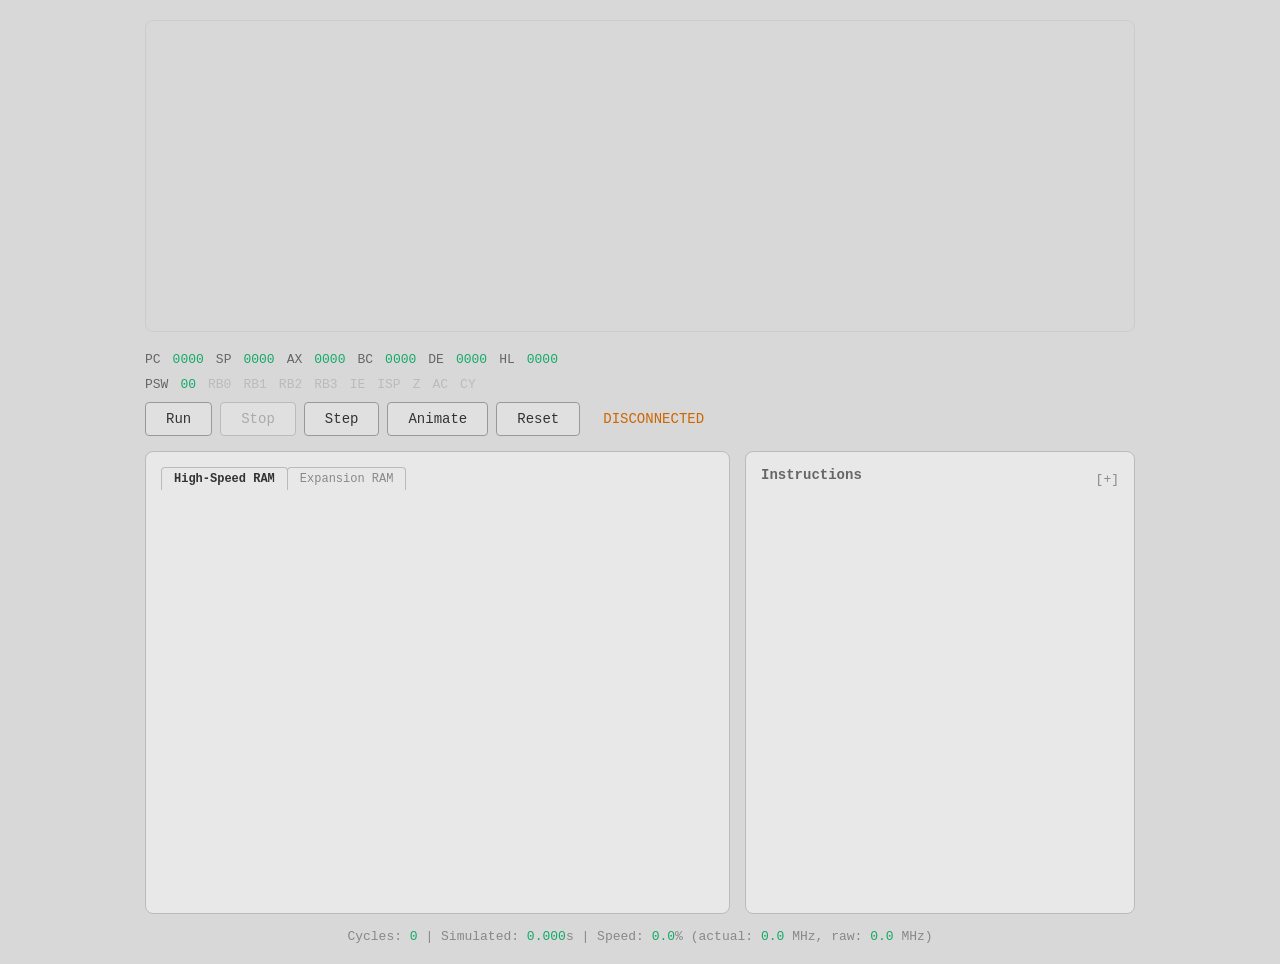
==== index.html @ a91991e8 "Initial import" ====
<!DOCTYPE html>
<html>
<head>
<meta charset="utf-8">
<title>Premium 5 Radio Emulator</title>
<style>
* { margin: 0; padding: 0; box-sizing: border-box; }
body {
    font-family: 'Courier New', monospace;
    background: #d8d8d8;
    color: #222;
    padding: 20px;
}
h1 {
    color: #333;
    font-size: 18px;
    margin-bottom: 15px;
}
.container {
    max-width: 990px;
    margin: 0 auto;
}

/* Radio faceplate */
.radio-panel {
    margin-bottom: 15px;
}
.radio-canvas {
    width: 100%;
    image-rendering: pixelated;
    border-radius: 8px;
    border: 1px solid #ccc;
}

/* Register bar */
.reg-bar {
    font-size: 13px;
    margin-bottom: 10px;
    display: flex;
    gap: 12px;
    align-items: center;
}

/* Controls */
.controls {
    margin-bottom: 15px;
    display: flex;
    align-items: center;
}
.controls button {
    font-family: 'Courier New', monospace;
    font-size: 14px;
    padding: 8px 20px;
    margin-right: 8px;
    background: #e0e0e0;
    color: #333;
    border: 1px solid #999;
    border-radius: 4px;
    cursor: pointer;
}
.controls button:hover { background: #ccc; }
.controls button:disabled { color: #aaa; border-color: #bbb; cursor: default; }
.controls button:disabled:hover { background: #e0e0e0; }
.status-text {
    display: inline-block;
    margin-left: 15px;
    font-size: 14px;
}
.speed-control {
    display: inline-block;
    margin-left: auto;
    font-size: 13px;
    color: #666;
    vertical-align: middle;
}
.speed-control input[type="range"] {
    width: 120px;
    vertical-align: middle;
    margin: 0 6px;
    accent-color: #999;
}
.status-running { color: #2a2; }
.status-stopped { color: #c60; }

/* Info panels */
.info-row {
    display: grid;
    grid-template-columns: 3fr 2fr;
    gap: 15px;
    margin-bottom: 15px;
}
.info-row .panel {
    min-width: 0;
}
.panel {
    background: #e8e8e8;
    border: 1px solid #bbb;
    border-radius: 8px;
    padding: 15px;
}

/* Registers */
.reg-grid {
    display: grid;
    grid-template-columns: repeat(2, 1fr);
    gap: 8px;
}
.reg-item {
    font-size: 14px;
}
.reg-name { color: #666; }
.reg-value { color: #1a6; }
.flags {
    margin-top: 10px;
    font-size: 14px;
}
.flag-set { color: #1a6; font-weight: bold; }
.flag-clear { color: #bbb; }

/* Headings */
.panel h2 {
    font-size: 14px;
    color: #666;
    margin-bottom: 8px;
}
.panel-header {
    display: flex;
    justify-content: space-between;
    align-items: center;
}
.expand-btn {
    font-size: 13px;
    color: #888;
    background: none;
    border: none;
    cursor: pointer;
    font-family: 'Courier New', monospace;
}
.expand-btn:hover { color: #333; }

/* Disassembly */
.disasm-listing {
    font-size: 13px;
    line-height: 1.5;
}
.disasm-line { color: #333; }
.disasm-line-current { color: #333; font-weight: bold; background: #c4d5e0; }
.disasm-addr { color: #888; }
.disasm-hex { color: #999; display: inline-block; width: 12ch; }
.disasm-inst { }

/* Listing view */
.listing-view {
    font-size: 12px;
    line-height: 1.4;
    white-space: pre;
    overflow-y: auto;
    overflow-x: hidden;
    display: none;
    height: 400px;
    scrollbar-width: none;
}
.listing-view::-webkit-scrollbar { display: none; }
.listing-line, .listing-line-current { display: block; }
.listing-line { color: #555; }
.listing-line-current { color: #333; font-weight: bold; background: #c4d5e0; }

/* Tabs */
.tab-bar {
    display: flex;
    gap: 0;
    margin-bottom: 8px;
}
.tab-bar button {
    font-family: 'Courier New', monospace;
    font-size: 12px;
    padding: 4px 12px;
    background: transparent;
    color: #888;
    border: 1px solid #bbb;
    border-bottom: none;
    border-radius: 4px 4px 0 0;
    cursor: pointer;
    margin-right: -1px;
}
.tab-bar button.active {
    background: #e8e8e8;
    color: #333;
    font-weight: bold;
}
.tab-content { display: none; }
.tab-content.active { display: block; }
.tab-body {
    height: 400px;
    overflow-x: auto;
    overflow-y: auto;
}

/* RAM dump */
.ram-dump {
    font-size: 13px;
    line-height: 1.4;
    overflow-y: scroll;
    height: 100%;
    white-space: pre;
}
.ram-addr { color: #888; }
.ram-byte { color: #333; transition: background-color 1s; }
.ram-ascii-byte { color: #1a6; transition: background-color 1s; }

/* Status bar */
.status-bar {
    font-size: 13px;
    color: #888;
    margin-top: 5px;
    text-align: center;
}
.cycles-value { color: #1a6; }
</style>
</head>
<body>
<div class="container">
    <div class="radio-panel">
        <canvas class="radio-canvas" id="radio-canvas" width="860" height="270"></canvas>
    </div>

    <div class="reg-bar">
        <span class="reg-name">PC </span><span class="reg-value" id="reg-pc2">0000</span>
        <span class="reg-name">SP </span><span class="reg-value" id="reg-sp2">0000</span>
        <span class="reg-name">AX </span><span class="reg-value" id="reg-ax2">0000</span>
        <span class="reg-name">BC </span><span class="reg-value" id="reg-bc2">0000</span>
        <span class="reg-name">DE </span><span class="reg-value" id="reg-de2">0000</span>
        <span class="reg-name">HL </span><span class="reg-value" id="reg-hl2">0000</span>
    </div>
    <div class="reg-bar">
        <span class="reg-name">PSW </span><span class="reg-value" id="reg-psw2">00</span>
        <span id="rb-0" class="flag-clear">RB0</span>
        <span id="rb-1" class="flag-clear">RB1</span>
        <span id="rb-2" class="flag-clear">RB2</span>
        <span id="rb-3" class="flag-clear">RB3</span>
        <span id="flag-ie2" class="flag-clear">IE</span>
        <span id="flag-isp2" class="flag-clear">ISP</span>
        <span id="flag-z2" class="flag-clear">Z</span>
        <span id="flag-ac2" class="flag-clear">AC</span>
        <span id="flag-cy2" class="flag-clear">CY</span>
    </div>

    <div class="controls">
        <button id="btn-start" onclick="sendCmd('start')">Run</button>
        <button id="btn-stop" onclick="sendCmd('stop')" disabled>Stop</button>
        <button id="btn-step" onclick="sendCmd('step')">Step</button>
        <button id="btn-animate" onclick="toggleAnimate()">Animate</button>
        <button id="btn-reset" onclick="sendCmd('reset')">Reset</button>
        <span class="status-text status-stopped" id="status">STOPPED</span>
        <span class="speed-control" id="animate-speed" style="display:none">
            Speed <input type="range" id="speed-slider" min="50" max="500" step="50" value="200"
                oninput="setAnimateSpeed(this.value)"><span id="speed-label">200ms</span>
        </span>
    </div>

    <div class="info-row">
        <div class="panel" id="panel-left">
            <div class="tab-bar">
                <button class="active" onclick="switchTab('hs-ram')">High-Speed RAM</button>
                <button onclick="switchTab('exp-ram')">Expansion RAM</button>
            </div>
            <div class="tab-body">
                <div class="tab-content active" id="tab-hs-ram">
                    <div class="ram-dump" id="ram-hs"></div>
                </div>
                <div class="tab-content" id="tab-exp-ram">
                    <div class="ram-dump" id="ram-exp"></div>
                </div>
            </div>
        </div>

        <div class="panel" id="panel-instructions">
            <div class="panel-header">
                <h2>Instructions</h2>
                <button class="expand-btn" id="expand-btn" onclick="toggleExpand()">[+]</button>
            </div>
            <div class="disasm-listing" id="disasm-listing"></div>
            <div class="listing-view" id="listing-view"></div>
        </div>
    </div>

    <div class="status-bar">
        Cycles: <span class="cycles-value" id="cycles">0</span>
        | Simulated: <span class="cycles-value" id="sim-time">0.000</span>s
        | Speed: <span class="cycles-value" id="speed-pct">0.0</span>% (actual: <span class="cycles-value" id="real-mhz">0.0</span> MHz, raw: <span class="cycles-value" id="potential-mhz">0.0</span> MHz)
    </div>
</div>

<script>
const ws = new WebSocket('ws://localhost:8765');
let isRunning = false;
let lstData = null;

fetch('listing.json').then(r => r.json()).then(data => {
    lstData = data;
    console.log('Listing loaded:', data.lines.length, 'lines, keys:', Object.keys(data));
}).catch(e => console.error('Failed to load listing:', e));

function hex16(n) { return n.toString(16).toUpperCase().padStart(4, '0'); }
function hex8(n) { return n.toString(16).toUpperCase().padStart(2, '0'); }

const ramState = {};

const BYTES_PER_ROW = 16;

function initRam(id, size, baseAddr) {
    const el = document.getElementById(id);
    ramState[id] = { prev: null, baseAddr: baseAddr };
    const lines = [];
    for (let row = 0; row < size; row += BYTES_PER_ROW) {
        let line = '<span class="ram-addr">' + hex16(baseAddr + row) + '</span>  ';
        for (let col = 0; col < BYTES_PER_ROW && row + col < size; col++) {
            line += '<span class="ram-byte" id="' + id + '-h-' + (row+col) + '">00</span> ';
        }
        line += ' ';
        for (let col = 0; col < BYTES_PER_ROW && row + col < size; col++) {
            line += '<span class="ram-ascii-byte" id="' + id + '-a-' + (row+col) + '">.</span>';
        }
        lines.push(line);
    }
    el.innerHTML = lines.join('\n');
}

function updateRam(id, hexStr) {
    const st = ramState[id];
    const prev = st.prev;
    for (let i = 0; i < hexStr.length; i += 2) {
        const byteIdx = i / 2;
        const cur = hexStr.slice(i, i + 2);
        if (prev !== null && cur !== prev.slice(i, i + 2)) {
            const hSpan = document.getElementById(id + '-h-' + byteIdx);
            const aSpan = document.getElementById(id + '-a-' + byteIdx);
            // Update content
            hSpan.textContent = cur;
            const b = parseInt(cur, 16);
            aSpan.textContent = (b >= 0x20 && b <= 0x7E) ? String.fromCharCode(b) : '.';
            // Flash: reset transition, set bright, reflow, fade
            hSpan.style.transition = 'none';
            aSpan.style.transition = 'none';
            hSpan.style.backgroundColor = '#fc0';
            aSpan.style.backgroundColor = '#fc0';
            hSpan.offsetHeight;
            hSpan.style.transition = 'background-color 1s';
            aSpan.style.transition = 'background-color 1s';
            hSpan.style.backgroundColor = '';
            aSpan.style.backgroundColor = '';
        } else if (prev === null) {
            // First update: set content without flash
            const hSpan = document.getElementById(id + '-h-' + byteIdx);
            const aSpan = document.getElementById(id + '-a-' + byteIdx);
            hSpan.textContent = cur;
            const b = parseInt(cur, 16);
            aSpan.textContent = (b >= 0x20 && b <= 0x7E) ? String.fromCharCode(b) : '.';
        }
    }
    st.prev = hexStr;
}

const IMG_W = 860;
const IMG_H = 270;
const radioCanvas = document.getElementById('radio-canvas');
const radioCtx = radioCanvas.getContext('2d');
const bgCanvas = document.createElement('canvas');
bgCanvas.width = IMG_W;
bgCanvas.height = IMG_H;
const bgCtx = bgCanvas.getContext('2d');
const bgImg = new Image();
let bgReady = false;
let lastState = null;
bgImg.onload = function() {
    bgCtx.drawImage(bgImg, 0, 0);
    bgReady = true;
    if (lastState) drawRadio(lastState.display_pixels, lastState.led);
};
bgImg.src = 'front.jpg';

const HIT_REGIONS = [
    // uPD16432B key scan buttons: [byte_index, bit_mask]
    {name: 'mid',        x: 15,  y: 16,  w: 52,  h: 57,  key: [1, 0x40]},
    {name: 'bass',       x: 15,  y: 77,  w: 52,  h: 57,  key: [1, 0x20]},
    {name: 'treb',       x: 143, y: 16,  w: 57,  h: 57,  key: [1, 0x80]},
    {name: 'fb',         x: 143, y: 77,  w: 57,  h: 57,  key: [1, 0x10]},
    {name: 'tape_side',  x: 271, y: 39,  w: 59,  h: 60,  key: [1, 0x01]},
    {name: 'seek_down',  x: 59,  y: 143, w: 65,  h: 54,  key: [2, 0x20]},
    {name: 'seek_up',    x: 128, y: 143, w: 70,  h: 54,  key: [2, 0x40]},
    {name: 'tune_down',  x: 659, y: 143, w: 69,  h: 55,  key: [3, 0x04]},
    {name: 'tune_up',    x: 732, y: 143, w: 69,  h: 55,  key: [3, 0x02]},
    {name: 'scan',       x: 711, y: 35,  w: 80,  h: 80,  key: [3, 0x08]},
    {name: 'fm',         x: 659, y: 18,  w: 50,  h: 57,  key: [2, 0x80]},
    {name: 'cd',         x: 659, y: 79,  w: 50,  h: 57,  key: [2, 0x08]},
    {name: 'am',         x: 793, y: 18,  w: 54,  h: 56,  key: [3, 0x80]},
    {name: 'tape',       x: 793, y: 78,  w: 54,  h: 57,  key: [1, 0x08]},
    {name: 'preset_1',   x: 130, y: 213, w: 96,  h: 44,  key: [2, 0x04]},
    {name: 'preset_2',   x: 230, y: 213, w: 96,  h: 44,  key: [2, 0x02]},
    {name: 'preset_3',   x: 331, y: 213, w: 96,  h: 44,  key: [2, 0x01]},
    {name: 'preset_4',   x: 432, y: 213, w: 96,  h: 44,  key: [3, 0x10]},
    {name: 'preset_5',   x: 532, y: 213, w: 96,  h: 44,  key: [3, 0x20]},
    {name: 'preset_6',   x: 632, y: 213, w: 97,  h: 44,  key: [3, 0x40]},
    {name: 'mix',        x: 780, y: 213, w: 65,  h: 44,  key: [3, 0x01]},
    // Non-uPD16432B controls (directly wired to GPIO or not buttons)
    {name: 'power',      x: 16,  y: 213, w: 67,  h: 44},
    // {name: 'stop_eject', x: 209, y: 39,  w: 59,  h: 60},
    // {name: 'volume',     x: 69,  y: 34,  w: 72,  h: 82},
    // {name: 'cassette',   x: 353, y: 39,  w: 298, h: 62},
    // {name: 'lcd',        x: 230, y: 145, w: 400, h: 50},
    // {name: 'alarm_led',  x: 96,  y: 224, w: 19,  h: 21},
];

let clickHighlight = null;
let clickHighlightTimer = null;

function hitTest(e) {
    const scaleX = IMG_W / radioCanvas.clientWidth;
    const scaleY = IMG_H / radioCanvas.clientHeight;
    const nx = e.offsetX * scaleX;
    const ny = e.offsetY * scaleY;
    for (const r of HIT_REGIONS) {
        if (nx >= r.x && nx < r.x + r.w && ny >= r.y && ny < r.y + r.h) {
            return r;
        }
    }
    return null;
}

let activeButton = null;

radioCanvas.addEventListener('mousedown', function(e) {
    const r = hitTest(e);
    if (r) {
        activeButton = r;
        clickHighlight = {x: r.x, y: r.y, w: r.w, h: r.h, alpha: 1.0};
        if (clickHighlightTimer) { clearInterval(clickHighlightTimer); clickHighlightTimer = null; }
        if (lastState) drawRadio(lastState.display_pixels, lastState.led);
        if (r.name === 'power') {
            sendCmd('power_key');
        } else if (r.key) {
            ws.send(JSON.stringify({action: 'key_down', byte: r.key[0], mask: r.key[1]}));
        }
        console.log('Button down: ' + r.name);
    }
});

window.addEventListener('mouseup', function(e) {
    if (activeButton) {
        if (activeButton.key) {
            ws.send(JSON.stringify({action: 'key_up', byte: activeButton.key[0], mask: activeButton.key[1]}));
        }
        console.log('Button up: ' + activeButton.name);
        activeButton = null;
        if (clickHighlightTimer) clearInterval(clickHighlightTimer);
        clickHighlightTimer = setInterval(function() {
            clickHighlight.alpha -= 0.1;
            if (clickHighlight.alpha <= 0) {
                clickHighlight = null;
                clearInterval(clickHighlightTimer);
                clickHighlightTimer = null;
            }
            if (lastState) drawRadio(lastState.display_pixels, lastState.led);
        }, 50);
    }
});

const CHAR_COLS = 5;
const CHAR_ROWS = 7;
const LCD_FG = '#2d2d2d';
const LCD_Y = 150;

// small char: 5 cols * (3+1) - 1 = 19px wide
// large char: 5 cols * (5+1) - 1 = 29px wide
const CHARS = [
    // group 1: mode/preset (small, 22px apart)
    { x: 268, px: 3, color: LCD_FG },
    { x: 290, px: 3, color: LCD_FG },
    { x: 312, px: 3, color: LCD_FG },
    { x: 334, px: 3, color: LCD_FG },
    // group 2: freq integer (large, 33px apart)
    { x: 362, px: 5, color: LCD_FG },
    { x: 395, px: 5, color: LCD_FG },
    { x: 428, px: 5, color: LCD_FG },
    // group 3: freq decimal + unit (large, 33px apart)
    { x: 468, px: 5, color: LCD_FG },
    { x: 501, px: 5, color: LCD_FG },
    { x: 534, px: 5, color: LCD_FG },
    { x: 567, px: 5, color: LCD_FG },
];

const DOT = { x: 460, y: 185, size: 5 };

const LED_X = 104;
const LED_Y = 234;
const LED_R = 4;

function drawRadio(hexStr, ledOn) {
    if (!bgReady) return;
    radioCtx.drawImage(bgCanvas, 0, 0);

    // LCD characters
    const bigPx = 5;
    const pxGap = 1;
    const bigH = CHAR_ROWS * (bigPx + pxGap) - pxGap;
    for (let ch = 0; ch < CHARS.length; ch++) {
        const c = CHARS[ch];
        const charH = CHAR_ROWS * (c.px + pxGap) - pxGap;
        const yOff = LCD_Y + (bigH - charH);
        radioCtx.fillStyle = c.color;
        const byteBase = ch * CHAR_ROWS * 2;
        for (let row = 0; row < CHAR_ROWS; row++) {
            const byteIdx = byteBase + row * 2;
            const byte = parseInt(hexStr.slice(byteIdx, byteIdx + 2), 16);
            const pixels = byte & 0x1F;
            for (let col = 0; col < CHAR_COLS; col++) {
                if ((pixels >> (4 - col)) & 1) {
                    radioCtx.fillRect(
                        c.x + col * (c.px + pxGap),
                        yOff + row * (c.px + pxGap),
                        c.px, c.px);
                }
            }
        }
    }

    // Decimal point pictograph (TODO: driven by pictograph RAM)
    //radioCtx.fillStyle = LCD_FG;
    //radioCtx.fillRect(DOT.x, DOT.y, DOT.size, DOT.size);

    // Button click highlight
    if (clickHighlight) {
        radioCtx.strokeStyle = 'rgba(0, 200, 0, ' + clickHighlight.alpha + ')';
        radioCtx.lineWidth = 3;
        radioCtx.strokeRect(clickHighlight.x, clickHighlight.y,
                            clickHighlight.w, clickHighlight.h);
    }

    // LED
    if (ledOn) {
        radioCtx.beginPath();
        radioCtx.arc(LED_X, LED_Y, LED_R, 0, 2 * Math.PI);
        radioCtx.fillStyle = '#ff3300';
        radioCtx.fill();
        radioCtx.shadowColor = '#ff3300';
        radioCtx.shadowBlur = 10;
        radioCtx.fill();
        radioCtx.shadowBlur = 0;
    }
}

function updateUI(state) {
    // Display + LED
    lastState = state;
    drawRadio(state.display_pixels, state.led);

    // Registers
    document.getElementById('reg-pc2').textContent = hex16(state.pc);
    document.getElementById('reg-sp2').textContent = hex16(state.sp);
    document.getElementById('reg-ax2').textContent = hex16(state.ax);
    document.getElementById('reg-bc2').textContent = hex16(state.bc);
    document.getElementById('reg-de2').textContent = hex16(state.de);
    document.getElementById('reg-hl2').textContent = hex16(state.hl);
    document.getElementById('reg-psw2').textContent = hex8(state.psw);
    for (let i = 0; i < 4; i++) {
        document.getElementById('rb-' + i).className = (state.rb === i) ? 'flag-set' : 'flag-clear';
    }

    // Flags
    for (const flag of ['ie', 'isp', 'z', 'ac', 'cy']) {
        const el = document.getElementById('flag-' + flag + '2');
        el.className = state[flag] ? 'flag-set' : 'flag-clear';
    }

    // Disassembly (20 history + 1 current = 21 lines)
    const disasmListing = document.getElementById('disasm-listing');
    const totalLines = 21;
    const blanks = totalLines - state.disasm_history.length - 1;
    const lines = [];
    for (let i = 0; i < blanks; i++) {
        lines.push('<div class="disasm-line">&nbsp;</div>');
    }
    state.disasm_history.forEach(line => {
        lines.push('<div class="disasm-line">' +
            '<span class="disasm-addr">' + hex16(line.addr) + '</span> ' +
            '<span class="disasm-hex">' + line.hex + '</span> ' +
            '<span class="disasm-inst">' + line.inst + '</span></div>');
    });
    const cur = state.disasm_current;
    lines.push('<div class="disasm-line-current">' +
        '<span class="disasm-addr">' + hex16(cur.addr) + '</span> ' +
        '<span class="disasm-hex">' + cur.hex + '</span> ' +
        '<span class="disasm-inst">' + cur.inst + '</span></div>');
    disasmListing.innerHTML = lines.join('');

    // Listing view (when expanded)
    if (expanded) {
        const listingEl = document.getElementById('listing-view');
        try {
            if (!lstData) {
                listingEl.textContent = 'Loading listing...';
            } else {
                const addrKey = String(state.pc);
                const targetLine = lstData.addr_to_line[addrKey];
                if (targetLine) {
                    const contextBefore = 20;
                    const contextAfter = 40;
                    const startLine = Math.max(1, targetLine - contextBefore);
                    const endLine = Math.min(lstData.lines.length, targetLine + contextAfter);
                    const html = [];
                    for (let i = startLine; i <= endLine; i++) {
                        const text = lstData.lines[i - 1];
                        const escaped = text.replace(/&/g, '&amp;').replace(/</g, '&lt;');
                        const cls = (i === targetLine) ? 'listing-line-current' : 'listing-line';
                        html.push('<span class="' + cls + '">' + escaped + '</span>');
                    }
                    listingEl.innerHTML = html.join('');
                    const currentEl = listingEl.querySelector('.listing-line-current');
                    if (currentEl) {
                        currentEl.scrollIntoView({block: 'center', behavior: 'auto'});
                    }
                } else {
                    listingEl.textContent = 'No listing for PC=0x' + hex16(state.pc);
                }
            }
        } catch(e) {
            listingEl.textContent = 'ERROR: ' + e.message;
        }
    }

    // Cycles
    document.getElementById('cycles').textContent = state.total_cycles.toLocaleString();
    document.getElementById('sim-time').textContent = (state.total_cycles / 4190000).toFixed(3);
    document.getElementById('speed-pct').textContent = (state.real_mhz / 4.19 * 100).toFixed(1);
    document.getElementById('real-mhz').textContent = state.real_mhz.toFixed(2);
    document.getElementById('potential-mhz').textContent = state.potential_mhz.toFixed(2);

    // RAM
    updateRam('ram-exp', state.exp_ram);
    updateRam('ram-hs', state.hs_ram);

    // Controls
    isRunning = state.running;
    document.getElementById('btn-start').disabled = isRunning;
    document.getElementById('btn-stop').disabled = false;
    document.getElementById('btn-step').disabled = false;
    const statusEl = document.getElementById('status');
    const statusText = isRunning ? 'RUNNING' : (animateTimer ? 'ANIMATE' : 'STOPPED');
    const statusClass = (isRunning || animateTimer) ? 'status-running' : 'status-stopped';
    statusEl.textContent = statusText;
    statusEl.className = 'status-text ' + statusClass;
}

ws.onmessage = function(event) {
    updateUI(JSON.parse(event.data));
};

ws.onopen = function() {
    initRam('ram-exp', 2048, 0xF000);
    initRam('ram-hs', 992, 0xFB00);
    sendCmd('stop');
};

ws.onclose = function() {
    document.getElementById('status').textContent = 'DISCONNECTED';
    document.getElementById('status').className = 'status-text status-stopped';
};

function sendCmd(action) {
    if ((action === 'start' || action === 'step') && animateTimer) {
        stopAnimate();
    }
    if (action === 'stop' && animateTimer) {
        stopAnimate();
    }
    if (action === 'step' && isRunning) {
        ws.send(JSON.stringify({action: 'stop'}));
    }
    ws.send(JSON.stringify({action: action}));
}

function switchTab(name) {
    document.querySelectorAll('.tab-content').forEach(el => el.classList.remove('active'));
    document.querySelectorAll('.tab-bar button').forEach(el => el.classList.remove('active'));
    document.getElementById('tab-' + name).classList.add('active');
    event.target.classList.add('active');
}

let expanded = false;
function toggleExpand() {
    expanded = !expanded;
    const left = document.getElementById('panel-left');
    const row = document.querySelector('.info-row');
    const btn = document.getElementById('expand-btn');
    const disasmEl = document.getElementById('disasm-listing');
    const listingEl = document.getElementById('listing-view');
    const heading = document.querySelector('#panel-instructions h2');
    if (expanded) {
        left.style.display = 'none';
        row.style.gridTemplateColumns = '1fr';
        btn.textContent = '[-]';
        disasmEl.style.display = 'none';
        listingEl.style.display = 'block';
        heading.textContent = 'Listing';
    } else {
        left.style.display = '';
        row.style.gridTemplateColumns = '3fr 2fr';
        btn.textContent = '[+]';
        disasmEl.style.display = '';
        listingEl.style.display = 'none';
        heading.textContent = 'Instructions';
    }
    sendCmd('state');
}

let animateTimer = null;
let animateMs = 200;

function startAnimate() {
    if (animateTimer) clearInterval(animateTimer);
    animateTimer = setInterval(() => ws.send(JSON.stringify({action: 'step'})), animateMs);
}

function stopAnimate() {
    if (animateTimer) {
        clearInterval(animateTimer);
        animateTimer = null;
    }
    document.getElementById('btn-animate').style.borderColor = '';
    document.getElementById('animate-speed').style.display = 'none';
}

function toggleAnimate() {
    if (animateTimer) return;
    if (isRunning) sendCmd('stop');
    startAnimate();
    document.getElementById('btn-animate').style.borderColor = '#2a2';
    document.getElementById('animate-speed').style.display = '';
}

function setAnimateSpeed(val) {
    animateMs = parseInt(val);
    document.getElementById('speed-label').textContent = animateMs + 'ms';
    if (animateTimer) startAnimate();
}
</script>
</body>
</html>
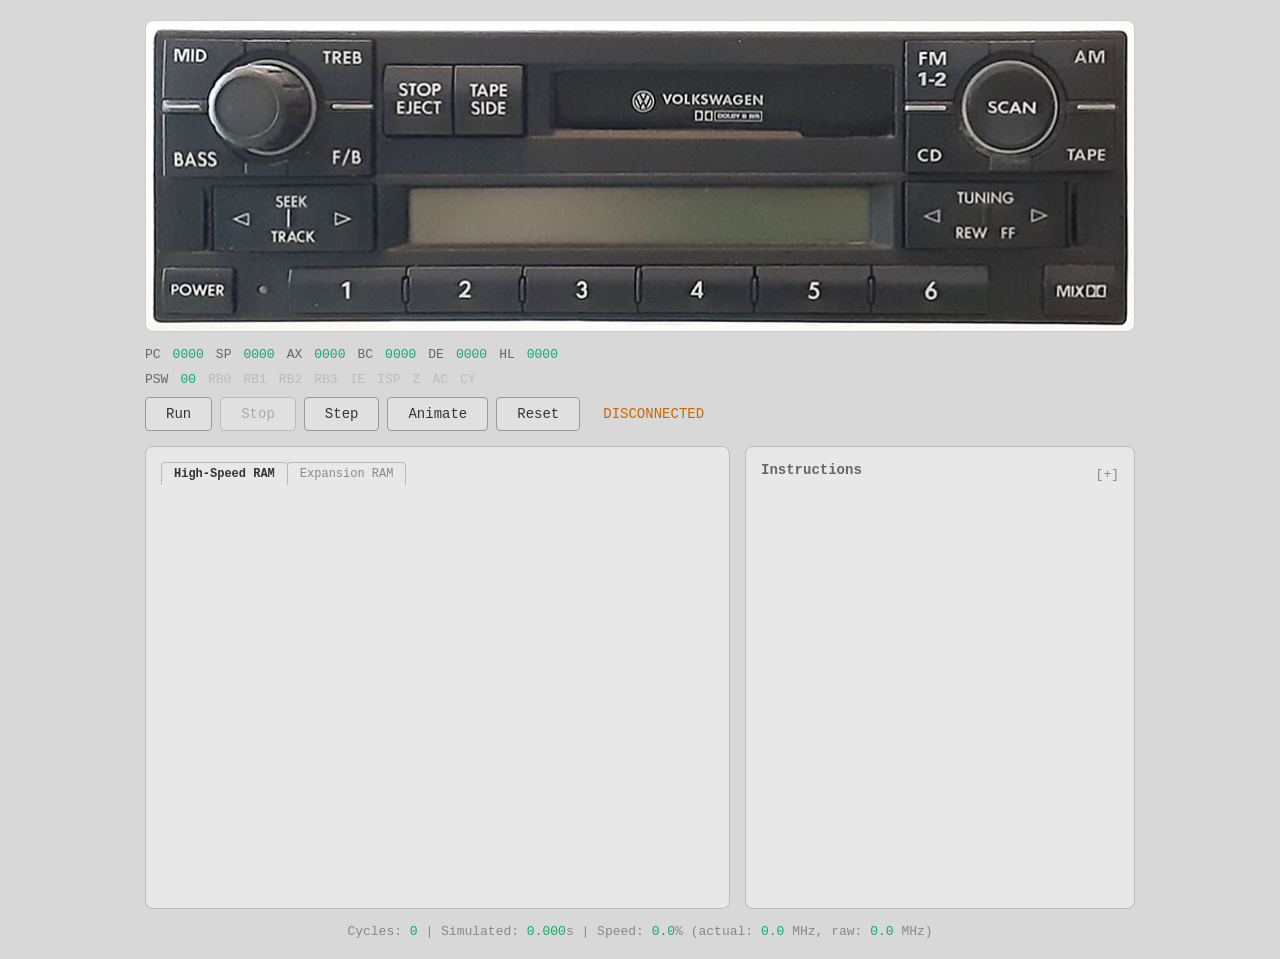
==== commit a8cbff5c: "Refactor buttons to objects that can be enabled/disabled" ====
--- a/index.html
+++ b/index.html
@@ -3,225 +3,14 @@
 <head>
 <meta charset="utf-8">
 <title>Premium 5 Radio Emulator</title>
-<style>
-* { margin: 0; padding: 0; box-sizing: border-box; }
-body {
-    font-family: 'Courier New', monospace;
-    background: #d8d8d8;
-    color: #222;
-    padding: 20px;
-}
-h1 {
-    color: #333;
-    font-size: 18px;
-    margin-bottom: 15px;
-}
-.container {
-    max-width: 990px;
-    margin: 0 auto;
-}
-
-/* Radio faceplate */
-.radio-panel {
-    margin-bottom: 15px;
-}
-.radio-canvas {
-    width: 100%;
-    image-rendering: pixelated;
-    border-radius: 8px;
-    border: 1px solid #ccc;
-}
-
-/* Register bar */
-.reg-bar {
-    font-size: 13px;
-    margin-bottom: 10px;
-    display: flex;
-    gap: 12px;
-    align-items: center;
-}
-
-/* Controls */
-.controls {
-    margin-bottom: 15px;
-    display: flex;
-    align-items: center;
-}
-.controls button {
-    font-family: 'Courier New', monospace;
-    font-size: 14px;
-    padding: 8px 20px;
-    margin-right: 8px;
-    background: #e0e0e0;
-    color: #333;
-    border: 1px solid #999;
-    border-radius: 4px;
-    cursor: pointer;
-}
-.controls button:hover { background: #ccc; }
-.controls button:disabled { color: #aaa; border-color: #bbb; cursor: default; }
-.controls button:disabled:hover { background: #e0e0e0; }
-.status-text {
-    display: inline-block;
-    margin-left: 15px;
-    font-size: 14px;
-}
-.speed-control {
-    display: inline-block;
-    margin-left: auto;
-    font-size: 13px;
-    color: #666;
-    vertical-align: middle;
-}
-.speed-control input[type="range"] {
-    width: 120px;
-    vertical-align: middle;
-    margin: 0 6px;
-    accent-color: #999;
-}
-.status-running { color: #2a2; }
-.status-stopped { color: #c60; }
-
-/* Info panels */
-.info-row {
-    display: grid;
-    grid-template-columns: 3fr 2fr;
-    gap: 15px;
-    margin-bottom: 15px;
-}
-.info-row .panel {
-    min-width: 0;
-}
-.panel {
-    background: #e8e8e8;
-    border: 1px solid #bbb;
-    border-radius: 8px;
-    padding: 15px;
-}
-
-/* Registers */
-.reg-grid {
-    display: grid;
-    grid-template-columns: repeat(2, 1fr);
-    gap: 8px;
-}
-.reg-item {
-    font-size: 14px;
-}
-.reg-name { color: #666; }
-.reg-value { color: #1a6; }
-.flags {
-    margin-top: 10px;
-    font-size: 14px;
-}
-.flag-set { color: #1a6; font-weight: bold; }
-.flag-clear { color: #bbb; }
-
-/* Headings */
-.panel h2 {
-    font-size: 14px;
-    color: #666;
-    margin-bottom: 8px;
-}
-.panel-header {
-    display: flex;
-    justify-content: space-between;
-    align-items: center;
-}
-.expand-btn {
-    font-size: 13px;
-    color: #888;
-    background: none;
-    border: none;
-    cursor: pointer;
-    font-family: 'Courier New', monospace;
-}
-.expand-btn:hover { color: #333; }
-
-/* Disassembly */
-.disasm-listing {
-    font-size: 13px;
-    line-height: 1.5;
-}
-.disasm-line { color: #333; }
-.disasm-line-current { color: #333; font-weight: bold; background: #c4d5e0; }
-.disasm-addr { color: #888; }
-.disasm-hex { color: #999; display: inline-block; width: 12ch; }
-.disasm-inst { }
-
-/* Listing view */
-.listing-view {
-    font-size: 12px;
-    line-height: 1.4;
-    white-space: pre;
-    overflow-y: auto;
-    overflow-x: hidden;
-    display: none;
-    height: 400px;
-    scrollbar-width: none;
-}
-.listing-view::-webkit-scrollbar { display: none; }
-.listing-line, .listing-line-current { display: block; }
-.listing-line { color: #555; }
-.listing-line-current { color: #333; font-weight: bold; background: #c4d5e0; }
-
-/* Tabs */
-.tab-bar {
-    display: flex;
-    gap: 0;
-    margin-bottom: 8px;
-}
-.tab-bar button {
-    font-family: 'Courier New', monospace;
-    font-size: 12px;
-    padding: 4px 12px;
-    background: transparent;
-    color: #888;
-    border: 1px solid #bbb;
-    border-bottom: none;
-    border-radius: 4px 4px 0 0;
-    cursor: pointer;
-    margin-right: -1px;
-}
-.tab-bar button.active {
-    background: #e8e8e8;
-    color: #333;
-    font-weight: bold;
-}
-.tab-content { display: none; }
-.tab-content.active { display: block; }
-.tab-body {
-    height: 400px;
-    overflow-x: auto;
-    overflow-y: auto;
-}
-
-/* RAM dump */
-.ram-dump {
-    font-size: 13px;
-    line-height: 1.4;
-    overflow-y: scroll;
-    height: 100%;
-    white-space: pre;
-}
-.ram-addr { color: #888; }
-.ram-byte { color: #333; transition: background-color 1s; }
-.ram-ascii-byte { color: #1a6; transition: background-color 1s; }
-
-/* Status bar */
-.status-bar {
-    font-size: 13px;
-    color: #888;
-    margin-top: 5px;
-    text-align: center;
-}
-.cycles-value { color: #1a6; }
-</style>
+<link rel="icon" href="data:,">
+<link rel="stylesheet" href="stylesheets/style.css">
 </head>
 <body>
 <div class="container">
-    <div class="radio-panel">
-        <canvas class="radio-canvas" id="radio-canvas" width="860" height="270"></canvas>
+    <div class="faceplate-panel">
+        <img class="faceplate-img" src="images/faceplate-upscaled-990px.png" draggable="false">
+        <canvas class="faceplate-canvas" id="faceplate-canvas"></canvas>
     </div>
 
     <div class="reg-bar">
@@ -291,458 +80,10 @@
     </div>
 </div>
 
-<script>
-const ws = new WebSocket('ws://localhost:8765');
-let isRunning = false;
-let lstData = null;
-
-fetch('listing.json').then(r => r.json()).then(data => {
-    lstData = data;
-    console.log('Listing loaded:', data.lines.length, 'lines, keys:', Object.keys(data));
-}).catch(e => console.error('Failed to load listing:', e));
-
-function hex16(n) { return n.toString(16).toUpperCase().padStart(4, '0'); }
-function hex8(n) { return n.toString(16).toUpperCase().padStart(2, '0'); }
-
-const ramState = {};
-
-const BYTES_PER_ROW = 16;
-
-function initRam(id, size, baseAddr) {
-    const el = document.getElementById(id);
-    ramState[id] = { prev: null, baseAddr: baseAddr };
-    const lines = [];
-    for (let row = 0; row < size; row += BYTES_PER_ROW) {
-        let line = '<span class="ram-addr">' + hex16(baseAddr + row) + '</span>  ';
-        for (let col = 0; col < BYTES_PER_ROW && row + col < size; col++) {
-            line += '<span class="ram-byte" id="' + id + '-h-' + (row+col) + '">00</span> ';
-        }
-        line += ' ';
-        for (let col = 0; col < BYTES_PER_ROW && row + col < size; col++) {
-            line += '<span class="ram-ascii-byte" id="' + id + '-a-' + (row+col) + '">.</span>';
-        }
-        lines.push(line);
-    }
-    el.innerHTML = lines.join('\n');
-}
-
-function updateRam(id, hexStr) {
-    const st = ramState[id];
-    const prev = st.prev;
-    for (let i = 0; i < hexStr.length; i += 2) {
-        const byteIdx = i / 2;
-        const cur = hexStr.slice(i, i + 2);
-        if (prev !== null && cur !== prev.slice(i, i + 2)) {
-            const hSpan = document.getElementById(id + '-h-' + byteIdx);
-            const aSpan = document.getElementById(id + '-a-' + byteIdx);
-            // Update content
-            hSpan.textContent = cur;
-            const b = parseInt(cur, 16);
-            aSpan.textContent = (b >= 0x20 && b <= 0x7E) ? String.fromCharCode(b) : '.';
-            // Flash: reset transition, set bright, reflow, fade
-            hSpan.style.transition = 'none';
-            aSpan.style.transition = 'none';
-            hSpan.style.backgroundColor = '#fc0';
-            aSpan.style.backgroundColor = '#fc0';
-            hSpan.offsetHeight;
-            hSpan.style.transition = 'background-color 1s';
-            aSpan.style.transition = 'background-color 1s';
-            hSpan.style.backgroundColor = '';
-            aSpan.style.backgroundColor = '';
-        } else if (prev === null) {
-            // First update: set content without flash
-            const hSpan = document.getElementById(id + '-h-' + byteIdx);
-            const aSpan = document.getElementById(id + '-a-' + byteIdx);
-            hSpan.textContent = cur;
-            const b = parseInt(cur, 16);
-            aSpan.textContent = (b >= 0x20 && b <= 0x7E) ? String.fromCharCode(b) : '.';
-        }
-    }
-    st.prev = hexStr;
-}
-
-const IMG_W = 860;
-const IMG_H = 270;
-const radioCanvas = document.getElementById('radio-canvas');
-const radioCtx = radioCanvas.getContext('2d');
-const bgCanvas = document.createElement('canvas');
-bgCanvas.width = IMG_W;
-bgCanvas.height = IMG_H;
-const bgCtx = bgCanvas.getContext('2d');
-const bgImg = new Image();
-let bgReady = false;
-let lastState = null;
-bgImg.onload = function() {
-    bgCtx.drawImage(bgImg, 0, 0);
-    bgReady = true;
-    if (lastState) drawRadio(lastState.display_pixels, lastState.led);
-};
-bgImg.src = 'front.jpg';
-
-const HIT_REGIONS = [
-    // uPD16432B key scan buttons: [byte_index, bit_mask]
-    {name: 'mid',        x: 15,  y: 16,  w: 52,  h: 57,  key: [1, 0x40]},
-    {name: 'bass',       x: 15,  y: 77,  w: 52,  h: 57,  key: [1, 0x20]},
-    {name: 'treb',       x: 143, y: 16,  w: 57,  h: 57,  key: [1, 0x80]},
-    {name: 'fb',         x: 143, y: 77,  w: 57,  h: 57,  key: [1, 0x10]},
-    {name: 'tape_side',  x: 271, y: 39,  w: 59,  h: 60,  key: [1, 0x01]},
-    {name: 'seek_down',  x: 59,  y: 143, w: 65,  h: 54,  key: [2, 0x20]},
-    {name: 'seek_up',    x: 128, y: 143, w: 70,  h: 54,  key: [2, 0x40]},
-    {name: 'tune_down',  x: 659, y: 143, w: 69,  h: 55,  key: [3, 0x04]},
-    {name: 'tune_up',    x: 732, y: 143, w: 69,  h: 55,  key: [3, 0x02]},
-    {name: 'scan',       x: 711, y: 35,  w: 80,  h: 80,  key: [3, 0x08]},
-    {name: 'fm',         x: 659, y: 18,  w: 50,  h: 57,  key: [2, 0x80]},
-    {name: 'cd',         x: 659, y: 79,  w: 50,  h: 57,  key: [2, 0x08]},
-    {name: 'am',         x: 793, y: 18,  w: 54,  h: 56,  key: [3, 0x80]},
-    {name: 'tape',       x: 793, y: 78,  w: 54,  h: 57,  key: [1, 0x08]},
-    {name: 'preset_1',   x: 130, y: 213, w: 96,  h: 44,  key: [2, 0x04]},
-    {name: 'preset_2',   x: 230, y: 213, w: 96,  h: 44,  key: [2, 0x02]},
-    {name: 'preset_3',   x: 331, y: 213, w: 96,  h: 44,  key: [2, 0x01]},
-    {name: 'preset_4',   x: 432, y: 213, w: 96,  h: 44,  key: [3, 0x10]},
-    {name: 'preset_5',   x: 532, y: 213, w: 96,  h: 44,  key: [3, 0x20]},
-    {name: 'preset_6',   x: 632, y: 213, w: 97,  h: 44,  key: [3, 0x40]},
-    {name: 'mix',        x: 780, y: 213, w: 65,  h: 44,  key: [3, 0x01]},
-    // Non-uPD16432B controls (directly wired to GPIO or not buttons)
-    {name: 'power',      x: 16,  y: 213, w: 67,  h: 44},
-    // {name: 'stop_eject', x: 209, y: 39,  w: 59,  h: 60},
-    // {name: 'volume',     x: 69,  y: 34,  w: 72,  h: 82},
-    // {name: 'cassette',   x: 353, y: 39,  w: 298, h: 62},
-    // {name: 'lcd',        x: 230, y: 145, w: 400, h: 50},
-    // {name: 'alarm_led',  x: 96,  y: 224, w: 19,  h: 21},
-];
-
-let clickHighlight = null;
-let clickHighlightTimer = null;
-
-function hitTest(e) {
-    const scaleX = IMG_W / radioCanvas.clientWidth;
-    const scaleY = IMG_H / radioCanvas.clientHeight;
-    const nx = e.offsetX * scaleX;
-    const ny = e.offsetY * scaleY;
-    for (const r of HIT_REGIONS) {
-        if (nx >= r.x && nx < r.x + r.w && ny >= r.y && ny < r.y + r.h) {
-            return r;
-        }
-    }
-    return null;
-}
-
-let activeButton = null;
-
-radioCanvas.addEventListener('mousedown', function(e) {
-    const r = hitTest(e);
-    if (r) {
-        activeButton = r;
-        clickHighlight = {x: r.x, y: r.y, w: r.w, h: r.h, alpha: 1.0};
-        if (clickHighlightTimer) { clearInterval(clickHighlightTimer); clickHighlightTimer = null; }
-        if (lastState) drawRadio(lastState.display_pixels, lastState.led);
-        if (r.name === 'power') {
-            sendCmd('power_key');
-        } else if (r.key) {
-            ws.send(JSON.stringify({action: 'key_down', byte: r.key[0], mask: r.key[1]}));
-        }
-        console.log('Button down: ' + r.name);
-    }
-});
-
-window.addEventListener('mouseup', function(e) {
-    if (activeButton) {
-        if (activeButton.key) {
-            ws.send(JSON.stringify({action: 'key_up', byte: activeButton.key[0], mask: activeButton.key[1]}));
-        }
-        console.log('Button up: ' + activeButton.name);
-        activeButton = null;
-        if (clickHighlightTimer) clearInterval(clickHighlightTimer);
-        clickHighlightTimer = setInterval(function() {
-            clickHighlight.alpha -= 0.1;
-            if (clickHighlight.alpha <= 0) {
-                clickHighlight = null;
-                clearInterval(clickHighlightTimer);
-                clickHighlightTimer = null;
-            }
-            if (lastState) drawRadio(lastState.display_pixels, lastState.led);
-        }, 50);
-    }
-});
-
-const CHAR_COLS = 5;
-const CHAR_ROWS = 7;
-const LCD_FG = '#2d2d2d';
-const LCD_Y = 150;
-
-// small char: 5 cols * (3+1) - 1 = 19px wide
-// large char: 5 cols * (5+1) - 1 = 29px wide
-const CHARS = [
-    // group 1: mode/preset (small, 22px apart)
-    { x: 268, px: 3, color: LCD_FG },
-    { x: 290, px: 3, color: LCD_FG },
-    { x: 312, px: 3, color: LCD_FG },
-    { x: 334, px: 3, color: LCD_FG },
-    // group 2: freq integer (large, 33px apart)
-    { x: 362, px: 5, color: LCD_FG },
-    { x: 395, px: 5, color: LCD_FG },
-    { x: 428, px: 5, color: LCD_FG },
-    // group 3: freq decimal + unit (large, 33px apart)
-    { x: 468, px: 5, color: LCD_FG },
-    { x: 501, px: 5, color: LCD_FG },
-    { x: 534, px: 5, color: LCD_FG },
-    { x: 567, px: 5, color: LCD_FG },
-];
-
-const DOT = { x: 460, y: 185, size: 5 };
-
-const LED_X = 104;
-const LED_Y = 234;
-const LED_R = 4;
-
-function drawRadio(hexStr, ledOn) {
-    if (!bgReady) return;
-    radioCtx.drawImage(bgCanvas, 0, 0);
-
-    // LCD characters
-    const bigPx = 5;
-    const pxGap = 1;
-    const bigH = CHAR_ROWS * (bigPx + pxGap) - pxGap;
-    for (let ch = 0; ch < CHARS.length; ch++) {
-        const c = CHARS[ch];
-        const charH = CHAR_ROWS * (c.px + pxGap) - pxGap;
-        const yOff = LCD_Y + (bigH - charH);
-        radioCtx.fillStyle = c.color;
-        const byteBase = ch * CHAR_ROWS * 2;
-        for (let row = 0; row < CHAR_ROWS; row++) {
-            const byteIdx = byteBase + row * 2;
-            const byte = parseInt(hexStr.slice(byteIdx, byteIdx + 2), 16);
-            const pixels = byte & 0x1F;
-            for (let col = 0; col < CHAR_COLS; col++) {
-                if ((pixels >> (4 - col)) & 1) {
-                    radioCtx.fillRect(
-                        c.x + col * (c.px + pxGap),
-                        yOff + row * (c.px + pxGap),
-                        c.px, c.px);
-                }
-            }
-        }
-    }
-
-    // Decimal point pictograph (TODO: driven by pictograph RAM)
-    //radioCtx.fillStyle = LCD_FG;
-    //radioCtx.fillRect(DOT.x, DOT.y, DOT.size, DOT.size);
-
-    // Button click highlight
-    if (clickHighlight) {
-        radioCtx.strokeStyle = 'rgba(0, 200, 0, ' + clickHighlight.alpha + ')';
-        radioCtx.lineWidth = 3;
-        radioCtx.strokeRect(clickHighlight.x, clickHighlight.y,
-                            clickHighlight.w, clickHighlight.h);
-    }
-
-    // LED
-    if (ledOn) {
-        radioCtx.beginPath();
-        radioCtx.arc(LED_X, LED_Y, LED_R, 0, 2 * Math.PI);
-        radioCtx.fillStyle = '#ff3300';
-        radioCtx.fill();
-        radioCtx.shadowColor = '#ff3300';
-        radioCtx.shadowBlur = 10;
-        radioCtx.fill();
-        radioCtx.shadowBlur = 0;
-    }
-}
-
-function updateUI(state) {
-    // Display + LED
-    lastState = state;
-    drawRadio(state.display_pixels, state.led);
-
-    // Registers
-    document.getElementById('reg-pc2').textContent = hex16(state.pc);
-    document.getElementById('reg-sp2').textContent = hex16(state.sp);
-    document.getElementById('reg-ax2').textContent = hex16(state.ax);
-    document.getElementById('reg-bc2').textContent = hex16(state.bc);
-    document.getElementById('reg-de2').textContent = hex16(state.de);
-    document.getElementById('reg-hl2').textContent = hex16(state.hl);
-    document.getElementById('reg-psw2').textContent = hex8(state.psw);
-    for (let i = 0; i < 4; i++) {
-        document.getElementById('rb-' + i).className = (state.rb === i) ? 'flag-set' : 'flag-clear';
-    }
-
-    // Flags
-    for (const flag of ['ie', 'isp', 'z', 'ac', 'cy']) {
-        const el = document.getElementById('flag-' + flag + '2');
-        el.className = state[flag] ? 'flag-set' : 'flag-clear';
-    }
-
-    // Disassembly (20 history + 1 current = 21 lines)
-    const disasmListing = document.getElementById('disasm-listing');
-    const totalLines = 21;
-    const blanks = totalLines - state.disasm_history.length - 1;
-    const lines = [];
-    for (let i = 0; i < blanks; i++) {
-        lines.push('<div class="disasm-line">&nbsp;</div>');
-    }
-    state.disasm_history.forEach(line => {
-        lines.push('<div class="disasm-line">' +
-            '<span class="disasm-addr">' + hex16(line.addr) + '</span> ' +
-            '<span class="disasm-hex">' + line.hex + '</span> ' +
-            '<span class="disasm-inst">' + line.inst + '</span></div>');
-    });
-    const cur = state.disasm_current;
-    lines.push('<div class="disasm-line-current">' +
-        '<span class="disasm-addr">' + hex16(cur.addr) + '</span> ' +
-        '<span class="disasm-hex">' + cur.hex + '</span> ' +
-        '<span class="disasm-inst">' + cur.inst + '</span></div>');
-    disasmListing.innerHTML = lines.join('');
-
-    // Listing view (when expanded)
-    if (expanded) {
-        const listingEl = document.getElementById('listing-view');
-        try {
-            if (!lstData) {
-                listingEl.textContent = 'Loading listing...';
-            } else {
-                const addrKey = String(state.pc);
-                const targetLine = lstData.addr_to_line[addrKey];
-                if (targetLine) {
-                    const contextBefore = 20;
-                    const contextAfter = 40;
-                    const startLine = Math.max(1, targetLine - contextBefore);
-                    const endLine = Math.min(lstData.lines.length, targetLine + contextAfter);
-                    const html = [];
-                    for (let i = startLine; i <= endLine; i++) {
-                        const text = lstData.lines[i - 1];
-                        const escaped = text.replace(/&/g, '&amp;').replace(/</g, '&lt;');
-                        const cls = (i === targetLine) ? 'listing-line-current' : 'listing-line';
-                        html.push('<span class="' + cls + '">' + escaped + '</span>');
-                    }
-                    listingEl.innerHTML = html.join('');
-                    const currentEl = listingEl.querySelector('.listing-line-current');
-                    if (currentEl) {
-                        currentEl.scrollIntoView({block: 'center', behavior: 'auto'});
-                    }
-                } else {
-                    listingEl.textContent = 'No listing for PC=0x' + hex16(state.pc);
-                }
-            }
-        } catch(e) {
-            listingEl.textContent = 'ERROR: ' + e.message;
-        }
-    }
-
-    // Cycles
-    document.getElementById('cycles').textContent = state.total_cycles.toLocaleString();
-    document.getElementById('sim-time').textContent = (state.total_cycles / 4190000).toFixed(3);
-    document.getElementById('speed-pct').textContent = (state.real_mhz / 4.19 * 100).toFixed(1);
-    document.getElementById('real-mhz').textContent = state.real_mhz.toFixed(2);
-    document.getElementById('potential-mhz').textContent = state.potential_mhz.toFixed(2);
-
-    // RAM
-    updateRam('ram-exp', state.exp_ram);
-    updateRam('ram-hs', state.hs_ram);
-
-    // Controls
-    isRunning = state.running;
-    document.getElementById('btn-start').disabled = isRunning;
-    document.getElementById('btn-stop').disabled = false;
-    document.getElementById('btn-step').disabled = false;
-    const statusEl = document.getElementById('status');
-    const statusText = isRunning ? 'RUNNING' : (animateTimer ? 'ANIMATE' : 'STOPPED');
-    const statusClass = (isRunning || animateTimer) ? 'status-running' : 'status-stopped';
-    statusEl.textContent = statusText;
-    statusEl.className = 'status-text ' + statusClass;
-}
-
-ws.onmessage = function(event) {
-    updateUI(JSON.parse(event.data));
-};
-
-ws.onopen = function() {
-    initRam('ram-exp', 2048, 0xF000);
-    initRam('ram-hs', 992, 0xFB00);
-    sendCmd('stop');
-};
-
-ws.onclose = function() {
-    document.getElementById('status').textContent = 'DISCONNECTED';
-    document.getElementById('status').className = 'status-text status-stopped';
-};
-
-function sendCmd(action) {
-    if ((action === 'start' || action === 'step') && animateTimer) {
-        stopAnimate();
-    }
-    if (action === 'stop' && animateTimer) {
-        stopAnimate();
-    }
-    if (action === 'step' && isRunning) {
-        ws.send(JSON.stringify({action: 'stop'}));
-    }
-    ws.send(JSON.stringify({action: action}));
-}
-
-function switchTab(name) {
-    document.querySelectorAll('.tab-content').forEach(el => el.classList.remove('active'));
-    document.querySelectorAll('.tab-bar button').forEach(el => el.classList.remove('active'));
-    document.getElementById('tab-' + name).classList.add('active');
-    event.target.classList.add('active');
-}
-
-let expanded = false;
-function toggleExpand() {
-    expanded = !expanded;
-    const left = document.getElementById('panel-left');
-    const row = document.querySelector('.info-row');
-    const btn = document.getElementById('expand-btn');
-    const disasmEl = document.getElementById('disasm-listing');
-    const listingEl = document.getElementById('listing-view');
-    const heading = document.querySelector('#panel-instructions h2');
-    if (expanded) {
-        left.style.display = 'none';
-        row.style.gridTemplateColumns = '1fr';
-        btn.textContent = '[-]';
-        disasmEl.style.display = 'none';
-        listingEl.style.display = 'block';
-        heading.textContent = 'Listing';
-    } else {
-        left.style.display = '';
-        row.style.gridTemplateColumns = '3fr 2fr';
-        btn.textContent = '[+]';
-        disasmEl.style.display = '';
-        listingEl.style.display = 'none';
-        heading.textContent = 'Instructions';
-    }
-    sendCmd('state');
-}
-
-let animateTimer = null;
-let animateMs = 200;
-
-function startAnimate() {
-    if (animateTimer) clearInterval(animateTimer);
-    animateTimer = setInterval(() => ws.send(JSON.stringify({action: 'step'})), animateMs);
-}
-
-function stopAnimate() {
-    if (animateTimer) {
-        clearInterval(animateTimer);
-        animateTimer = null;
-    }
-    document.getElementById('btn-animate').style.borderColor = '';
-    document.getElementById('animate-speed').style.display = 'none';
-}
-
-function toggleAnimate() {
-    if (animateTimer) return;
-    if (isRunning) sendCmd('stop');
-    startAnimate();
-    document.getElementById('btn-animate').style.borderColor = '#2a2';
-    document.getElementById('animate-speed').style.display = '';
-}
-
-function setAnimateSpeed(val) {
-    animateMs = parseInt(val);
-    document.getElementById('speed-label').textContent = animateMs + 'ms';
-    if (animateTimer) startAnimate();
-}
-</script>
+<script src="javascripts/connection.js"></script>
+<script src="javascripts/faceplate.js"></script>
+<script src="javascripts/debugger.js"></script>
+<script src="javascripts/controls.js"></script>
+<script src="javascripts/app.js"></script>
 </body>
 </html>
--- a/stylesheets/style.css
+++ b/stylesheets/style.css
@@ -0,0 +1,222 @@
+* { margin: 0; padding: 0; box-sizing: border-box; }
+body {
+    font-family: 'Courier New', monospace;
+    background: #d8d8d8;
+    color: #222;
+    padding: 20px;
+}
+h1 {
+    color: #333;
+    font-size: 18px;
+    margin-bottom: 15px;
+}
+.container {
+    max-width: 990px;
+    margin: 0 auto;
+}
+
+/* Radio faceplate */
+.faceplate-panel {
+    position: relative;
+    margin-bottom: 15px;
+}
+.faceplate-img {
+    width: 100%;
+    display: block;
+    border-radius: 8px;
+    border: 1px solid #ccc;
+}
+.faceplate-canvas {
+    position: absolute;
+    top: 0;
+    left: 0;
+    width: 100%;
+    height: 100%;
+    image-rendering: pixelated;
+    border-radius: 8px;
+}
+
+/* Register bar */
+.reg-bar {
+    font-size: 13px;
+    margin-bottom: 10px;
+    display: flex;
+    gap: 12px;
+    align-items: center;
+}
+
+/* Controls */
+.controls {
+    margin-bottom: 15px;
+    display: flex;
+    align-items: center;
+}
+.controls button {
+    font-family: 'Courier New', monospace;
+    font-size: 14px;
+    padding: 8px 20px;
+    margin-right: 8px;
+    background: #e0e0e0;
+    color: #333;
+    border: 1px solid #999;
+    border-radius: 4px;
+    cursor: pointer;
+}
+.controls button:hover { background: #ccc; }
+.controls button:disabled { color: #aaa; border-color: #bbb; cursor: default; }
+.controls button:disabled:hover { background: #e0e0e0; }
+.status-text {
+    display: inline-block;
+    margin-left: 15px;
+    font-size: 14px;
+}
+.speed-control {
+    display: inline-block;
+    margin-left: auto;
+    font-size: 13px;
+    color: #666;
+    vertical-align: middle;
+}
+.speed-control input[type="range"] {
+    width: 120px;
+    vertical-align: middle;
+    margin: 0 6px;
+    accent-color: #999;
+}
+.status-running { color: #2a2; }
+.status-stopped { color: #c60; }
+
+/* Info panels */
+.info-row {
+    display: grid;
+    grid-template-columns: 3fr 2fr;
+    gap: 15px;
+    margin-bottom: 15px;
+}
+.info-row .panel {
+    min-width: 0;
+}
+.panel {
+    background: #e8e8e8;
+    border: 1px solid #bbb;
+    border-radius: 8px;
+    padding: 15px;
+}
+
+/* Registers */
+.reg-grid {
+    display: grid;
+    grid-template-columns: repeat(2, 1fr);
+    gap: 8px;
+}
+.reg-item {
+    font-size: 14px;
+}
+.reg-name { color: #666; }
+.reg-value { color: #1a6; }
+.flags {
+    margin-top: 10px;
+    font-size: 14px;
+}
+.flag-set { color: #1a6; font-weight: bold; }
+.flag-clear { color: #bbb; }
+
+/* Headings */
+.panel h2 {
+    font-size: 14px;
+    color: #666;
+    margin-bottom: 8px;
+}
+.panel-header {
+    display: flex;
+    justify-content: space-between;
+    align-items: center;
+}
+.expand-btn {
+    font-size: 13px;
+    color: #888;
+    background: none;
+    border: none;
+    cursor: pointer;
+    font-family: 'Courier New', monospace;
+}
+.expand-btn:hover { color: #333; }
+
+/* Disassembly */
+.disasm-listing {
+    font-size: 13px;
+    line-height: 1.5;
+}
+.disasm-line { color: #333; }
+.disasm-line-current { color: #333; font-weight: bold; background: #c4d5e0; }
+.disasm-addr { color: #888; }
+.disasm-hex { color: #999; display: inline-block; width: 12ch; }
+.disasm-inst { }
+
+/* Listing view */
+.listing-view {
+    font-size: 12px;
+    line-height: 1.4;
+    white-space: pre;
+    overflow-y: auto;
+    overflow-x: hidden;
+    display: none;
+    height: 400px;
+    scrollbar-width: none;
+}
+.listing-view::-webkit-scrollbar { display: none; }
+.listing-line, .listing-line-current { display: block; }
+.listing-line { color: #555; }
+.listing-line-current { color: #333; font-weight: bold; background: #c4d5e0; }
+
+/* Tabs */
+.tab-bar {
+    display: flex;
+    gap: 0;
+    margin-bottom: 8px;
+}
+.tab-bar button {
+    font-family: 'Courier New', monospace;
+    font-size: 12px;
+    padding: 4px 12px;
+    background: transparent;
+    color: #888;
+    border: 1px solid #bbb;
+    border-bottom: none;
+    border-radius: 4px 4px 0 0;
+    cursor: pointer;
+    margin-right: -1px;
+}
+.tab-bar button.active {
+    background: #e8e8e8;
+    color: #333;
+    font-weight: bold;
+}
+.tab-content { display: none; }
+.tab-content.active { display: block; }
+.tab-body {
+    height: 400px;
+    overflow-x: auto;
+    overflow-y: auto;
+}
+
+/* RAM dump */
+.ram-dump {
+    font-size: 13px;
+    line-height: 1.4;
+    overflow-y: scroll;
+    height: 100%;
+    white-space: pre;
+}
+.ram-addr { color: #888; }
+.ram-byte { color: #333; transition: background-color 1s; }
+.ram-ascii-byte { color: #1a6; transition: background-color 1s; }
+
+/* Status bar */
+.status-bar {
+    font-size: 13px;
+    color: #888;
+    margin-top: 5px;
+    text-align: center;
+}
+.cycles-value { color: #1a6; }
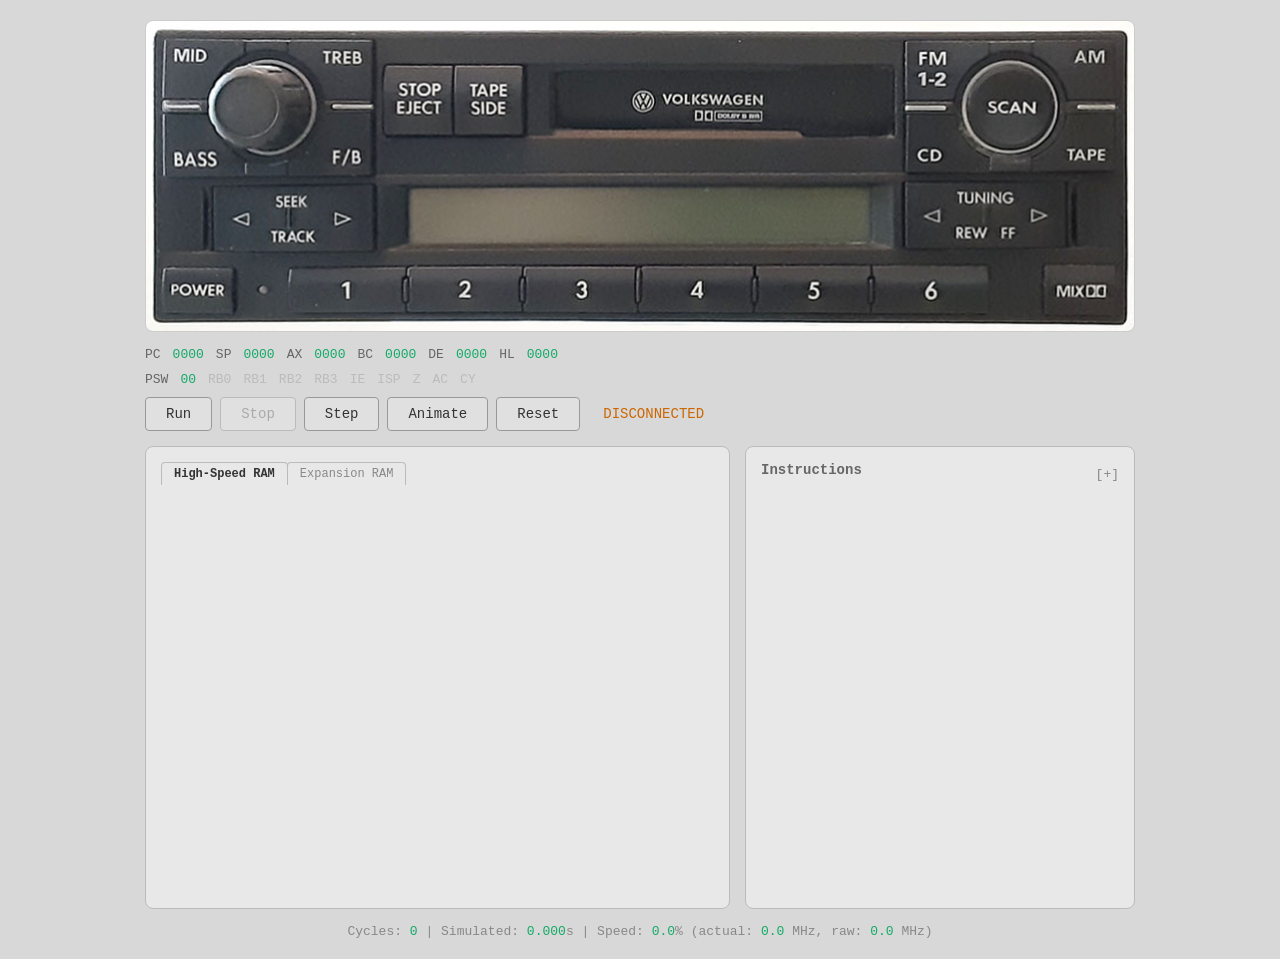
==== commit 8689a2ee: "Add support for displaying uPD16432B pictographs" ====
--- a/index.html
+++ b/index.html
@@ -11,6 +11,10 @@
     <div class="faceplate-panel">
         <img class="faceplate-img" src="images/faceplate-upscaled-990px.png" draggable="false">
         <canvas class="faceplate-canvas" id="faceplate-canvas"></canvas>
+        <img class="faceplate-asset" id="picto-dolby" src="images/pictograph-dolby.png">
+        <img class="faceplate-asset" id="picto-metal" src="images/pictograph-metal.png">
+        <img class="faceplate-asset" id="picto-mix" src="images/pictograph-mix.png">
+        <img class="faceplate-asset" id="picto-period" src="images/pictograph-period.png">
     </div>
 
     <div class="reg-bar">
--- a/stylesheets/style.css
+++ b/stylesheets/style.css
@@ -34,6 +34,9 @@
     height: 100%;
     image-rendering: pixelated;
     border-radius: 8px;
+}
+.faceplate-asset {
+    display: none;
 }
 
 /* Register bar */
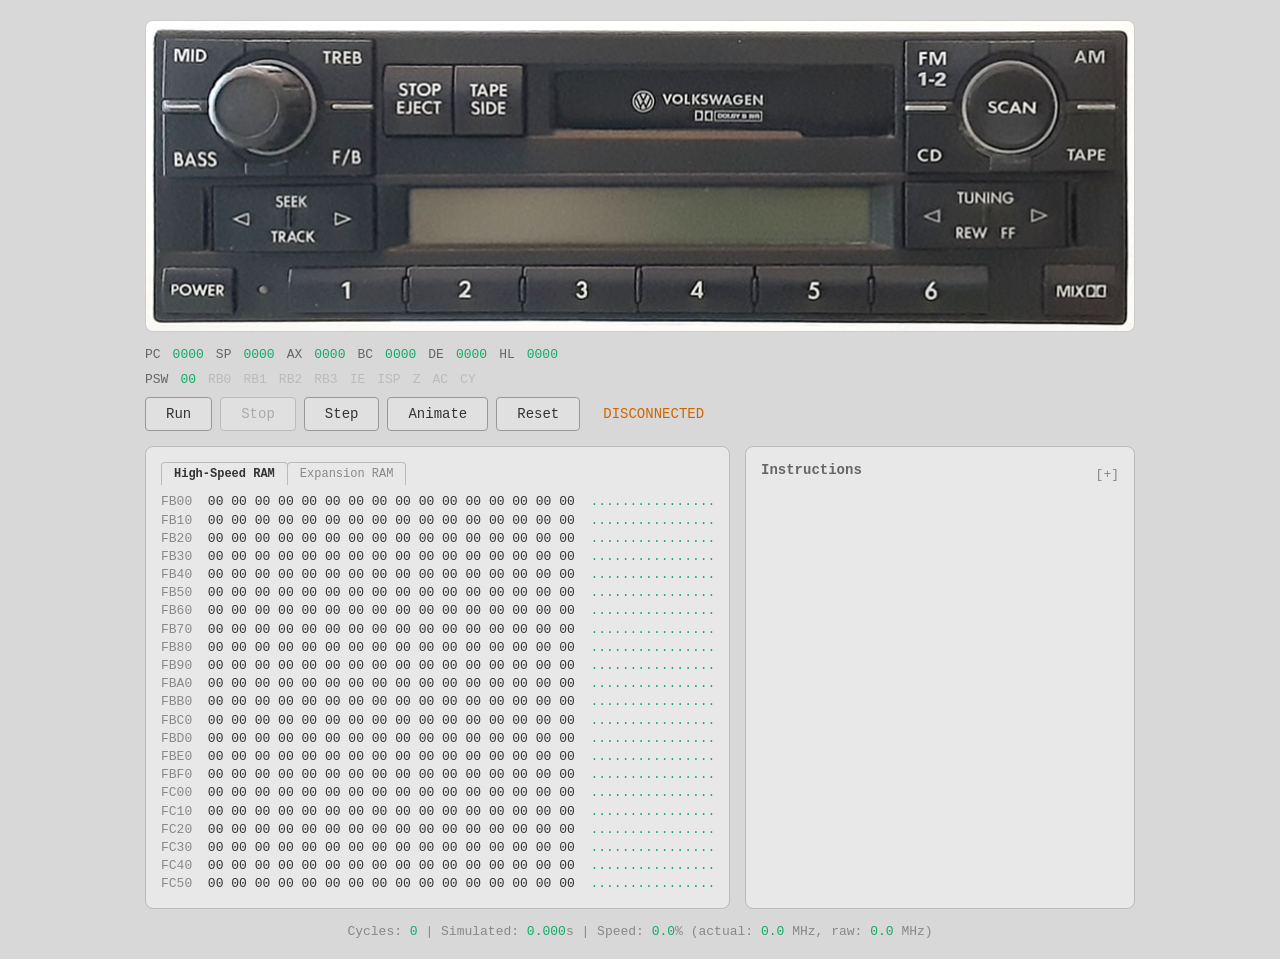
==== commit d234c8b8: "Refactor the various displays into view components" ====
--- a/index.html
+++ b/index.html
@@ -17,25 +17,27 @@
         <img class="faceplate-asset" id="picto-period" src="images/pictograph-period.png">
     </div>
 
-    <div class="reg-bar">
-        <span class="reg-name">PC </span><span class="reg-value" id="reg-pc2">0000</span>
-        <span class="reg-name">SP </span><span class="reg-value" id="reg-sp2">0000</span>
-        <span class="reg-name">AX </span><span class="reg-value" id="reg-ax2">0000</span>
-        <span class="reg-name">BC </span><span class="reg-value" id="reg-bc2">0000</span>
-        <span class="reg-name">DE </span><span class="reg-value" id="reg-de2">0000</span>
-        <span class="reg-name">HL </span><span class="reg-value" id="reg-hl2">0000</span>
-    </div>
-    <div class="reg-bar">
-        <span class="reg-name">PSW </span><span class="reg-value" id="reg-psw2">00</span>
-        <span id="rb-0" class="flag-clear">RB0</span>
-        <span id="rb-1" class="flag-clear">RB1</span>
-        <span id="rb-2" class="flag-clear">RB2</span>
-        <span id="rb-3" class="flag-clear">RB3</span>
-        <span id="flag-ie2" class="flag-clear">IE</span>
-        <span id="flag-isp2" class="flag-clear">ISP</span>
-        <span id="flag-z2" class="flag-clear">Z</span>
-        <span id="flag-ac2" class="flag-clear">AC</span>
-        <span id="flag-cy2" class="flag-clear">CY</span>
+    <div id="registers-view">
+        <div class="reg-bar">
+            <span class="reg-name">PC </span><span class="reg-value" data-reg="pc">0000</span>
+            <span class="reg-name">SP </span><span class="reg-value" data-reg="sp">0000</span>
+            <span class="reg-name">AX </span><span class="reg-value" data-reg="ax">0000</span>
+            <span class="reg-name">BC </span><span class="reg-value" data-reg="bc">0000</span>
+            <span class="reg-name">DE </span><span class="reg-value" data-reg="de">0000</span>
+            <span class="reg-name">HL </span><span class="reg-value" data-reg="hl">0000</span>
+        </div>
+        <div class="reg-bar">
+            <span class="reg-name">PSW </span><span class="reg-value" data-reg="psw">00</span>
+            <span class="flag-clear" data-rb="0">RB0</span>
+            <span class="flag-clear" data-rb="1">RB1</span>
+            <span class="flag-clear" data-rb="2">RB2</span>
+            <span class="flag-clear" data-rb="3">RB3</span>
+            <span class="flag-clear" data-flag="ie">IE</span>
+            <span class="flag-clear" data-flag="isp">ISP</span>
+            <span class="flag-clear" data-flag="z">Z</span>
+            <span class="flag-clear" data-flag="ac">AC</span>
+            <span class="flag-clear" data-flag="cy">CY</span>
+        </div>
     </div>
 
     <div class="controls">
@@ -77,16 +79,16 @@
         </div>
     </div>
 
-    <div class="status-bar">
-        Cycles: <span class="cycles-value" id="cycles">0</span>
-        | Simulated: <span class="cycles-value" id="sim-time">0.000</span>s
-        | Speed: <span class="cycles-value" id="speed-pct">0.0</span>% (actual: <span class="cycles-value" id="real-mhz">0.0</span> MHz, raw: <span class="cycles-value" id="potential-mhz">0.0</span> MHz)
+    <div class="status-bar" id="statistics-view">
+        Cycles: <span class="cycles-value" data-stat="cycles">0</span>
+        | Simulated: <span class="cycles-value" data-stat="sim-time">0.000</span>s
+        | Speed: <span class="cycles-value" data-stat="speed-pct">0.0</span>% (actual: <span class="cycles-value" data-stat="real-mhz">0.0</span> MHz, raw: <span class="cycles-value" data-stat="potential-mhz">0.0</span> MHz)
     </div>
 </div>
 
 <script src="javascripts/connection.js"></script>
 <script src="javascripts/faceplate.js"></script>
-<script src="javascripts/debugger.js"></script>
+<script src="javascripts/views.js"></script>
 <script src="javascripts/controls.js"></script>
 <script src="javascripts/app.js"></script>
 </body>
--- a/stylesheets/style.css
+++ b/stylesheets/style.css
@@ -130,6 +130,7 @@
     color: #666;
     margin-bottom: 8px;
 }
+
 .panel-header {
     display: flex;
     justify-content: space-between;
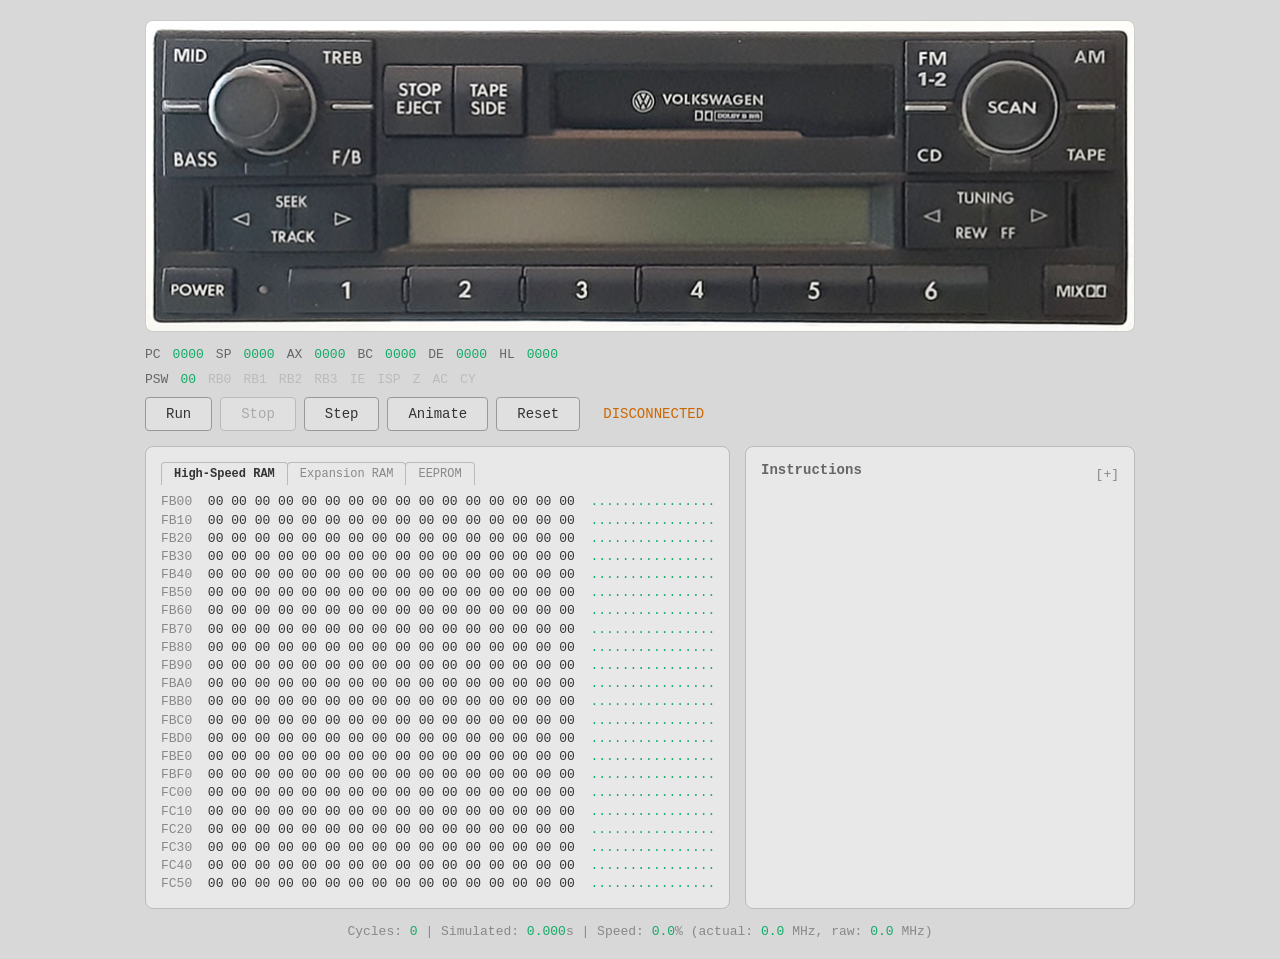
==== commit cc5810c4: "Add EEPROM to Memory view" ====
--- a/index.html
+++ b/index.html
@@ -58,13 +58,17 @@
             <div class="tab-bar">
                 <button class="active" onclick="switchTab('hs-ram')">High-Speed RAM</button>
                 <button onclick="switchTab('exp-ram')">Expansion RAM</button>
+                <button onclick="switchTab('eeprom')">EEPROM</button>
             </div>
             <div class="tab-body">
                 <div class="tab-content active" id="tab-hs-ram">
-                    <div class="ram-dump" id="ram-hs"></div>
+                    <div class="mem-dump" id="mem-hs-ram"></div>
                 </div>
                 <div class="tab-content" id="tab-exp-ram">
-                    <div class="ram-dump" id="ram-exp"></div>
+                    <div class="mem-dump" id="mem-exp-ram"></div>
+                </div>
+                <div class="tab-content" id="tab-eeprom">
+                    <div class="mem-dump" id="mem-eeprom"></div>
                 </div>
             </div>
         </div>
--- a/stylesheets/style.css
+++ b/stylesheets/style.css
@@ -205,16 +205,16 @@
 }
 
 /* RAM dump */
-.ram-dump {
+.mem-dump {
     font-size: 13px;
     line-height: 1.4;
     overflow-y: scroll;
     height: 100%;
     white-space: pre;
 }
-.ram-addr { color: #888; }
-.ram-byte { color: #333; transition: background-color 1s; }
-.ram-ascii-byte { color: #1a6; transition: background-color 1s; }
+.mem-addr { color: #888; }
+.mem-byte { color: #333; transition: background-color 1s; }
+.mem-ascii { color: #1a6; transition: background-color 1s; }
 
 /* Status bar */
 .status-bar {
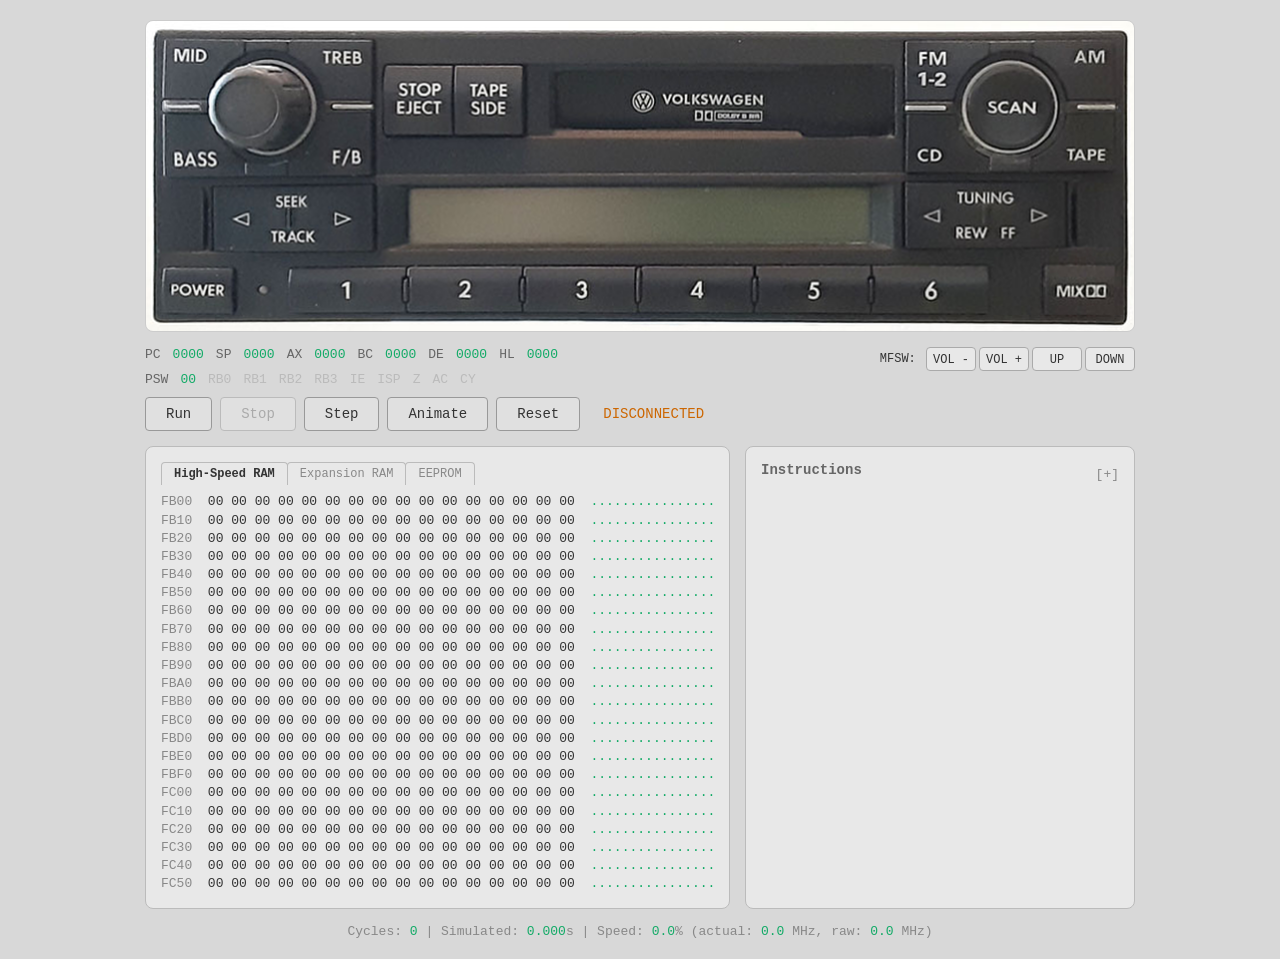
==== commit 114c587d: "Add MFSW, fix rolling disassembly during HALT" ====
--- a/index.html
+++ b/index.html
@@ -17,27 +17,30 @@
         <img class="faceplate-asset" id="picto-period" src="images/pictograph-period.png">
     </div>
 
-    <div id="registers-view">
-        <div class="reg-bar">
-            <span class="reg-name">PC </span><span class="reg-value" data-reg="pc">0000</span>
-            <span class="reg-name">SP </span><span class="reg-value" data-reg="sp">0000</span>
-            <span class="reg-name">AX </span><span class="reg-value" data-reg="ax">0000</span>
-            <span class="reg-name">BC </span><span class="reg-value" data-reg="bc">0000</span>
-            <span class="reg-name">DE </span><span class="reg-value" data-reg="de">0000</span>
-            <span class="reg-name">HL </span><span class="reg-value" data-reg="hl">0000</span>
+    <div style="display:flex; align-items:flex-start">
+        <div id="registers-view">
+            <div class="reg-bar">
+                <span class="reg-name">PC </span><span class="reg-value" data-reg="pc">0000</span>
+                <span class="reg-name">SP </span><span class="reg-value" data-reg="sp">0000</span>
+                <span class="reg-name">AX </span><span class="reg-value" data-reg="ax">0000</span>
+                <span class="reg-name">BC </span><span class="reg-value" data-reg="bc">0000</span>
+                <span class="reg-name">DE </span><span class="reg-value" data-reg="de">0000</span>
+                <span class="reg-name">HL </span><span class="reg-value" data-reg="hl">0000</span>
+            </div>
+            <div class="reg-bar">
+                <span class="reg-name">PSW </span><span class="reg-value" data-reg="psw">00</span>
+                <span class="flag-clear" data-rb="0">RB0</span>
+                <span class="flag-clear" data-rb="1">RB1</span>
+                <span class="flag-clear" data-rb="2">RB2</span>
+                <span class="flag-clear" data-rb="3">RB3</span>
+                <span class="flag-clear" data-flag="ie">IE</span>
+                <span class="flag-clear" data-flag="isp">ISP</span>
+                <span class="flag-clear" data-flag="z">Z</span>
+                <span class="flag-clear" data-flag="ac">AC</span>
+                <span class="flag-clear" data-flag="cy">CY</span>
+            </div>
         </div>
-        <div class="reg-bar">
-            <span class="reg-name">PSW </span><span class="reg-value" data-reg="psw">00</span>
-            <span class="flag-clear" data-rb="0">RB0</span>
-            <span class="flag-clear" data-rb="1">RB1</span>
-            <span class="flag-clear" data-rb="2">RB2</span>
-            <span class="flag-clear" data-rb="3">RB3</span>
-            <span class="flag-clear" data-flag="ie">IE</span>
-            <span class="flag-clear" data-flag="isp">ISP</span>
-            <span class="flag-clear" data-flag="z">Z</span>
-            <span class="flag-clear" data-flag="ac">AC</span>
-            <span class="flag-clear" data-flag="cy">CY</span>
-        </div>
+        <span class="mfsw-controls" style="margin-left:auto">MFSW: <button onclick="sendMFSW('vol_down')">VOL -</button><button onclick="sendMFSW('vol_up')">VOL +</button><button onclick="sendMFSW('up')">UP</button><button onclick="sendMFSW('down')">DOWN</button></span>
     </div>
 
     <div class="controls">
--- a/stylesheets/style.css
+++ b/stylesheets/style.css
@@ -68,6 +68,28 @@
 .controls button:hover { background: #ccc; }
 .controls button:disabled { color: #aaa; border-color: #bbb; cursor: default; }
 .controls button:disabled:hover { background: #e0e0e0; }
+.mfsw-controls {
+    font-family: 'Courier New', monospace;
+    font-size: 12px;
+    color: #333;
+}
+.mfsw-controls button {
+    font-family: 'Courier New', monospace;
+    font-size: 12px;
+    padding: 0;
+    width: 50px;
+    height: 24px;
+    line-height: 24px;
+    text-align: center;
+    vertical-align: middle;
+    margin-left: 3px;
+    background: #e8e8e8;
+    color: #333;
+    border: 1px solid #aaa;
+    border-radius: 4px;
+    cursor: pointer;
+}
+.mfsw-controls button:hover { background: #ddd; }
 .status-text {
     display: inline-block;
     margin-left: 15px;
